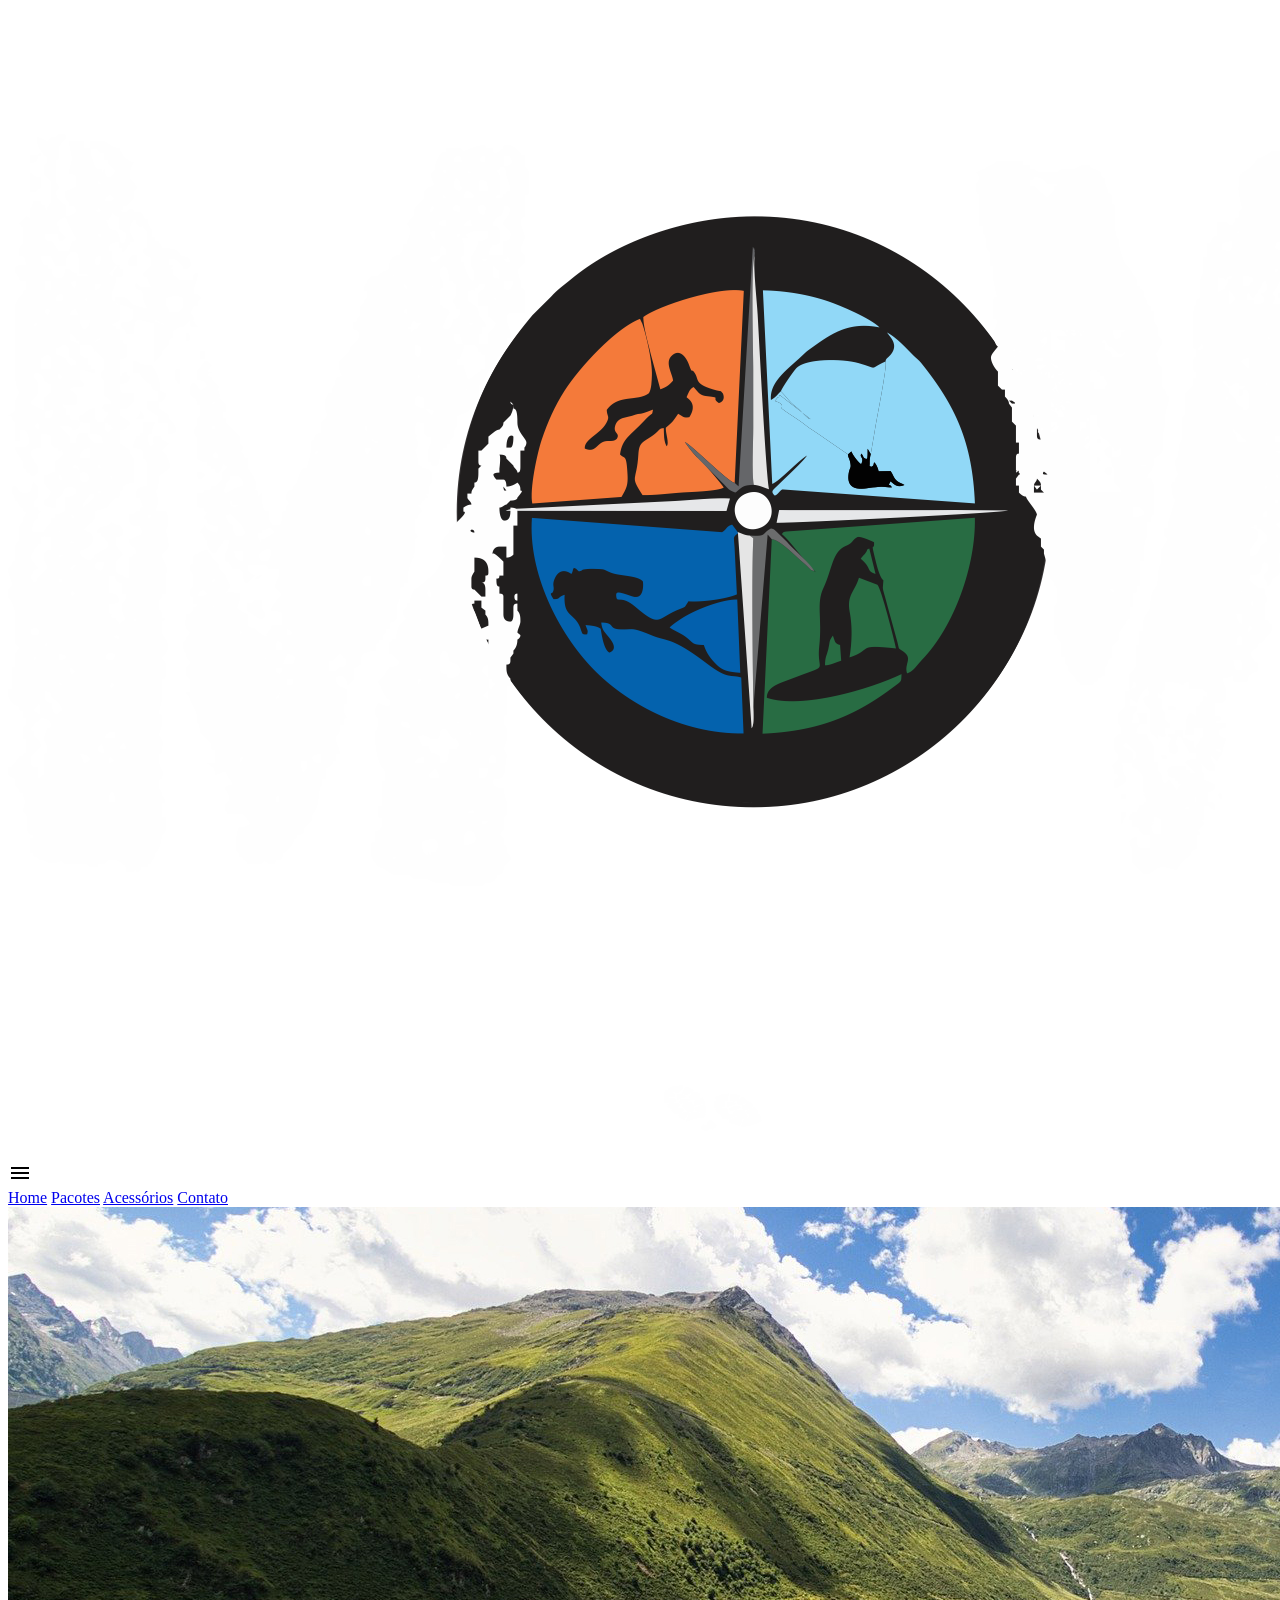
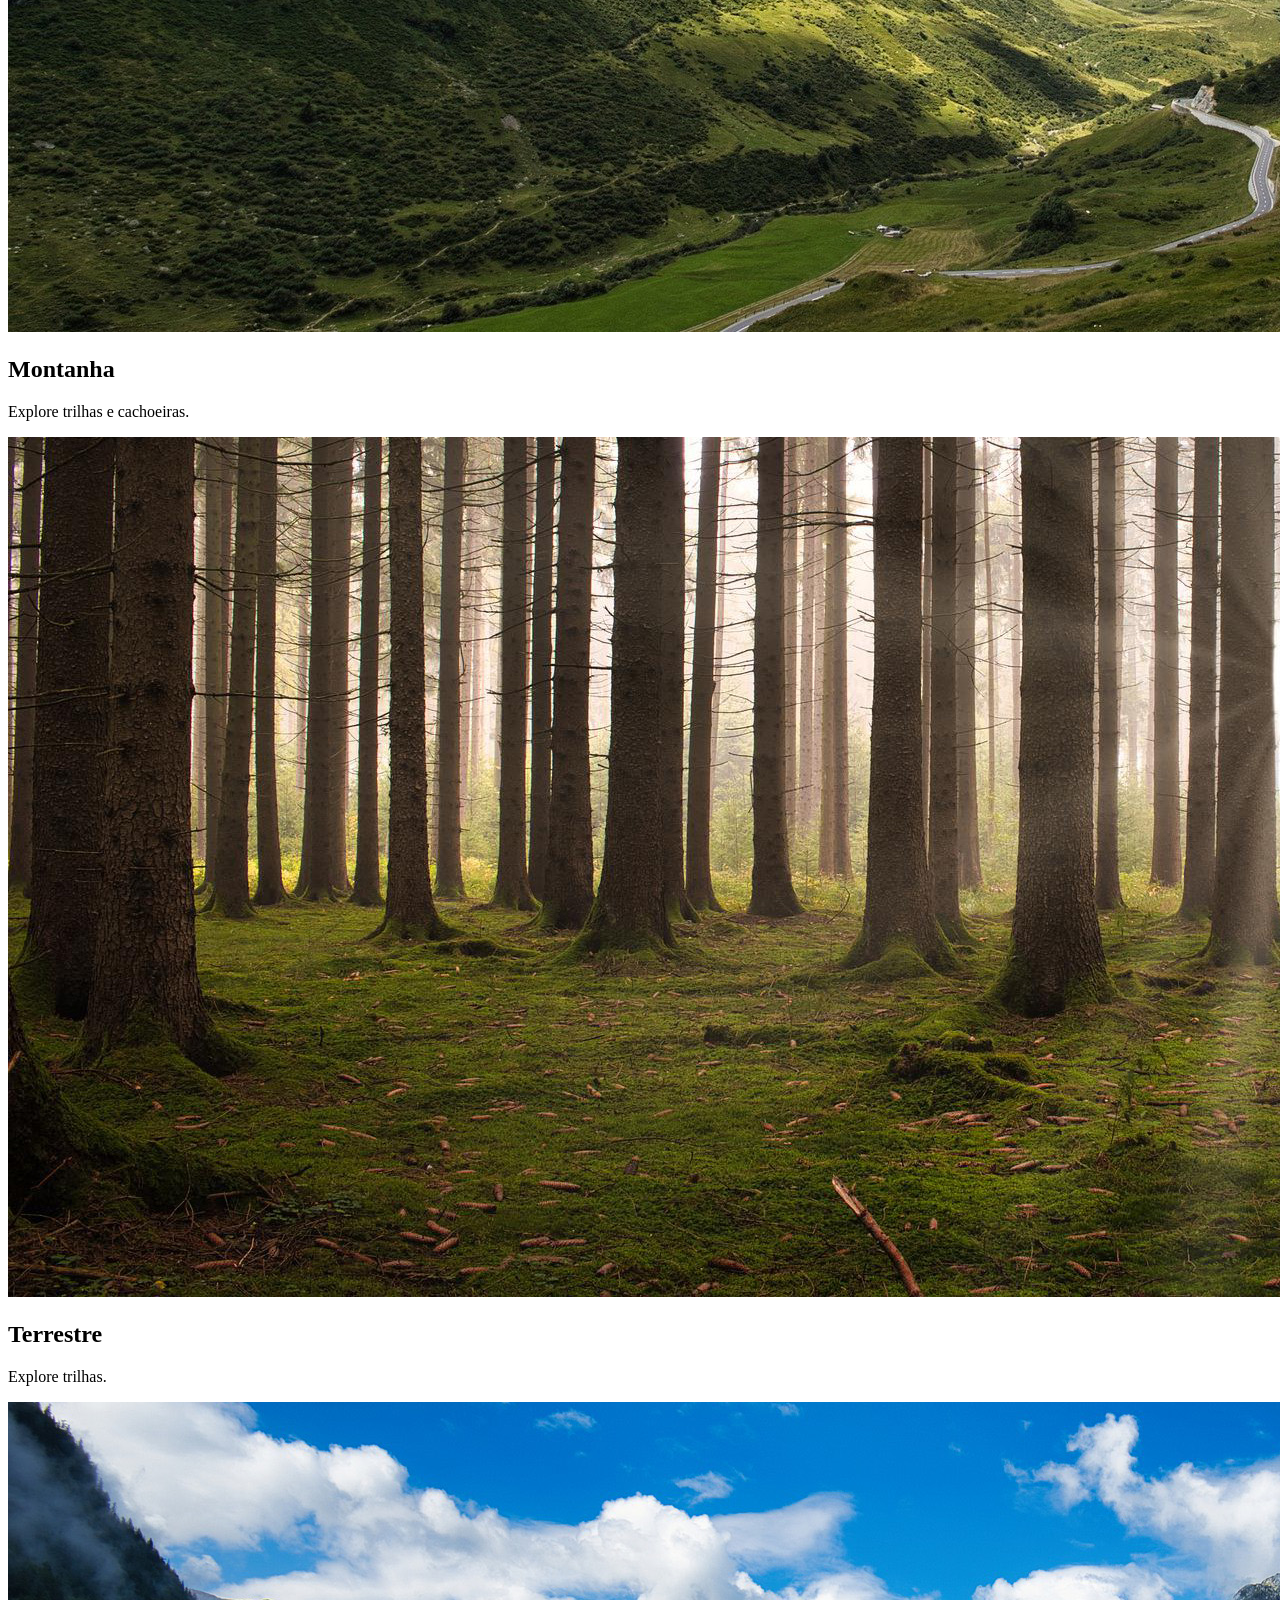
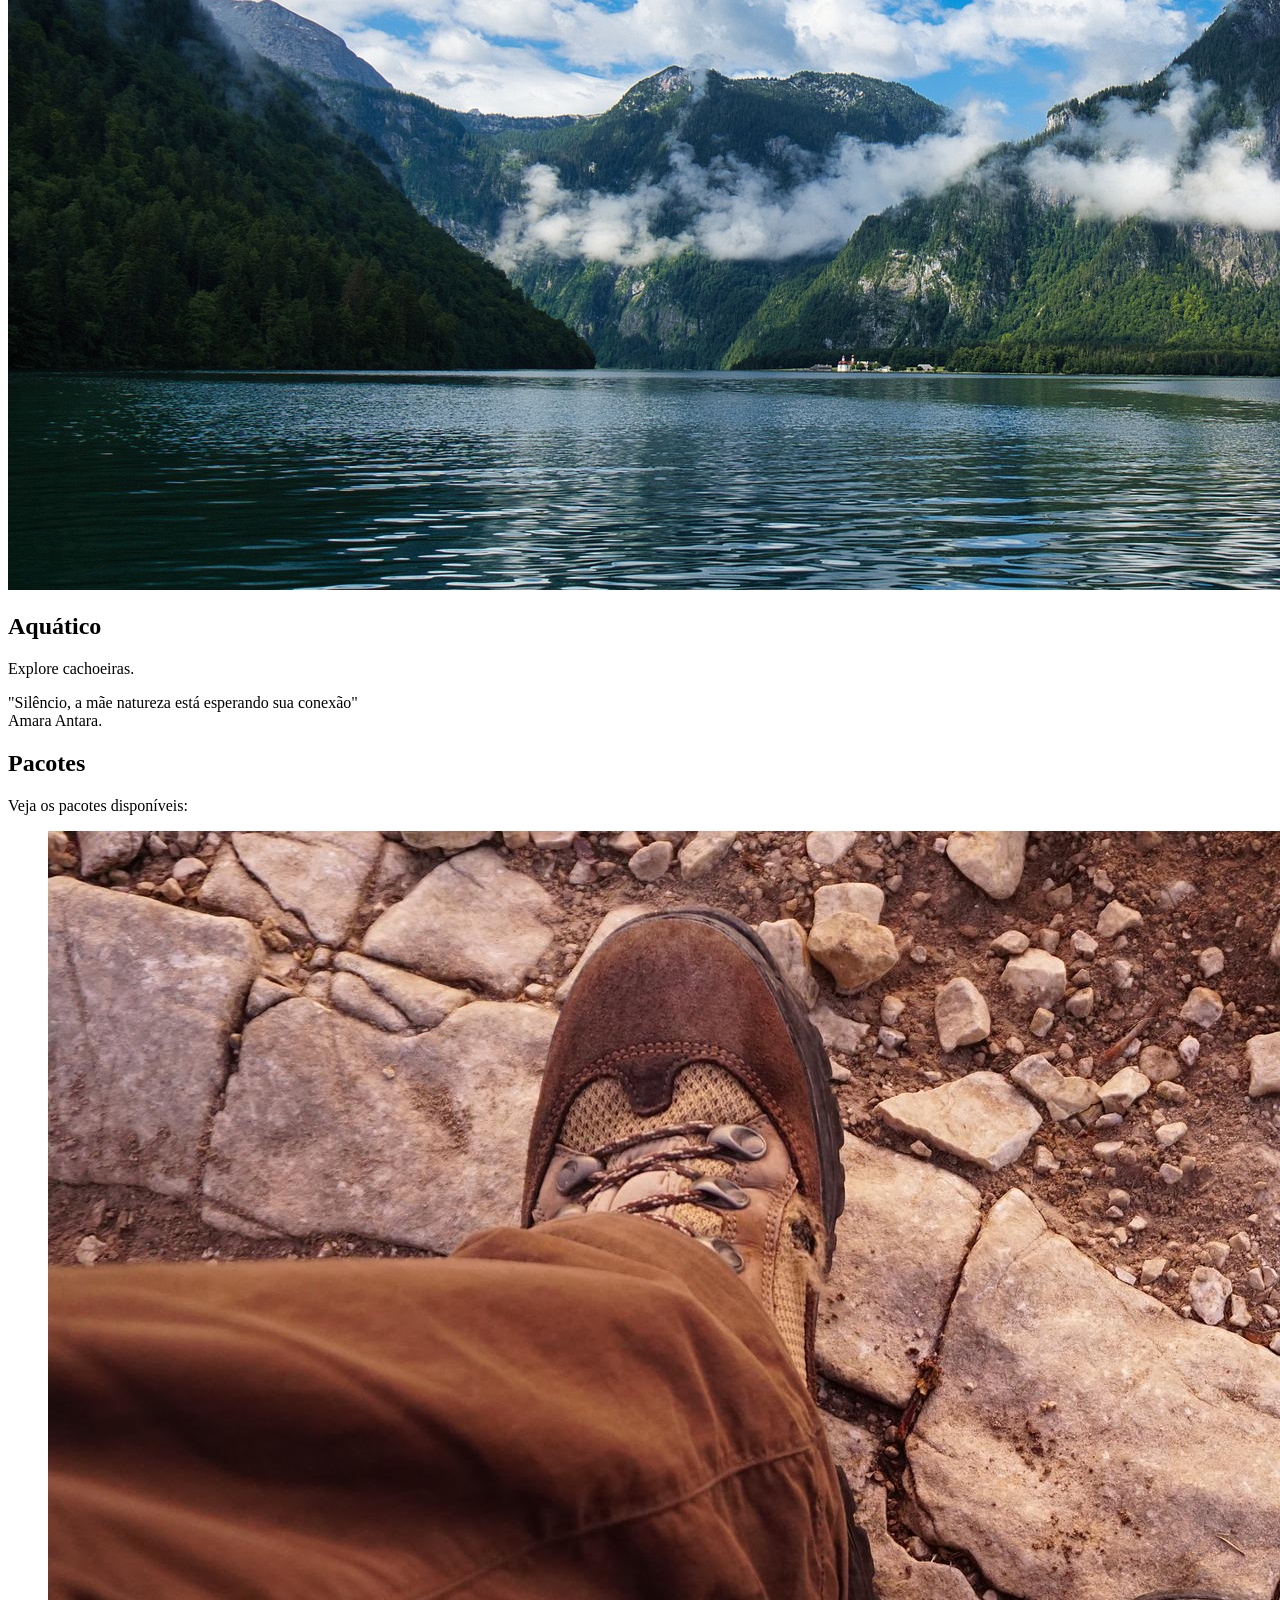
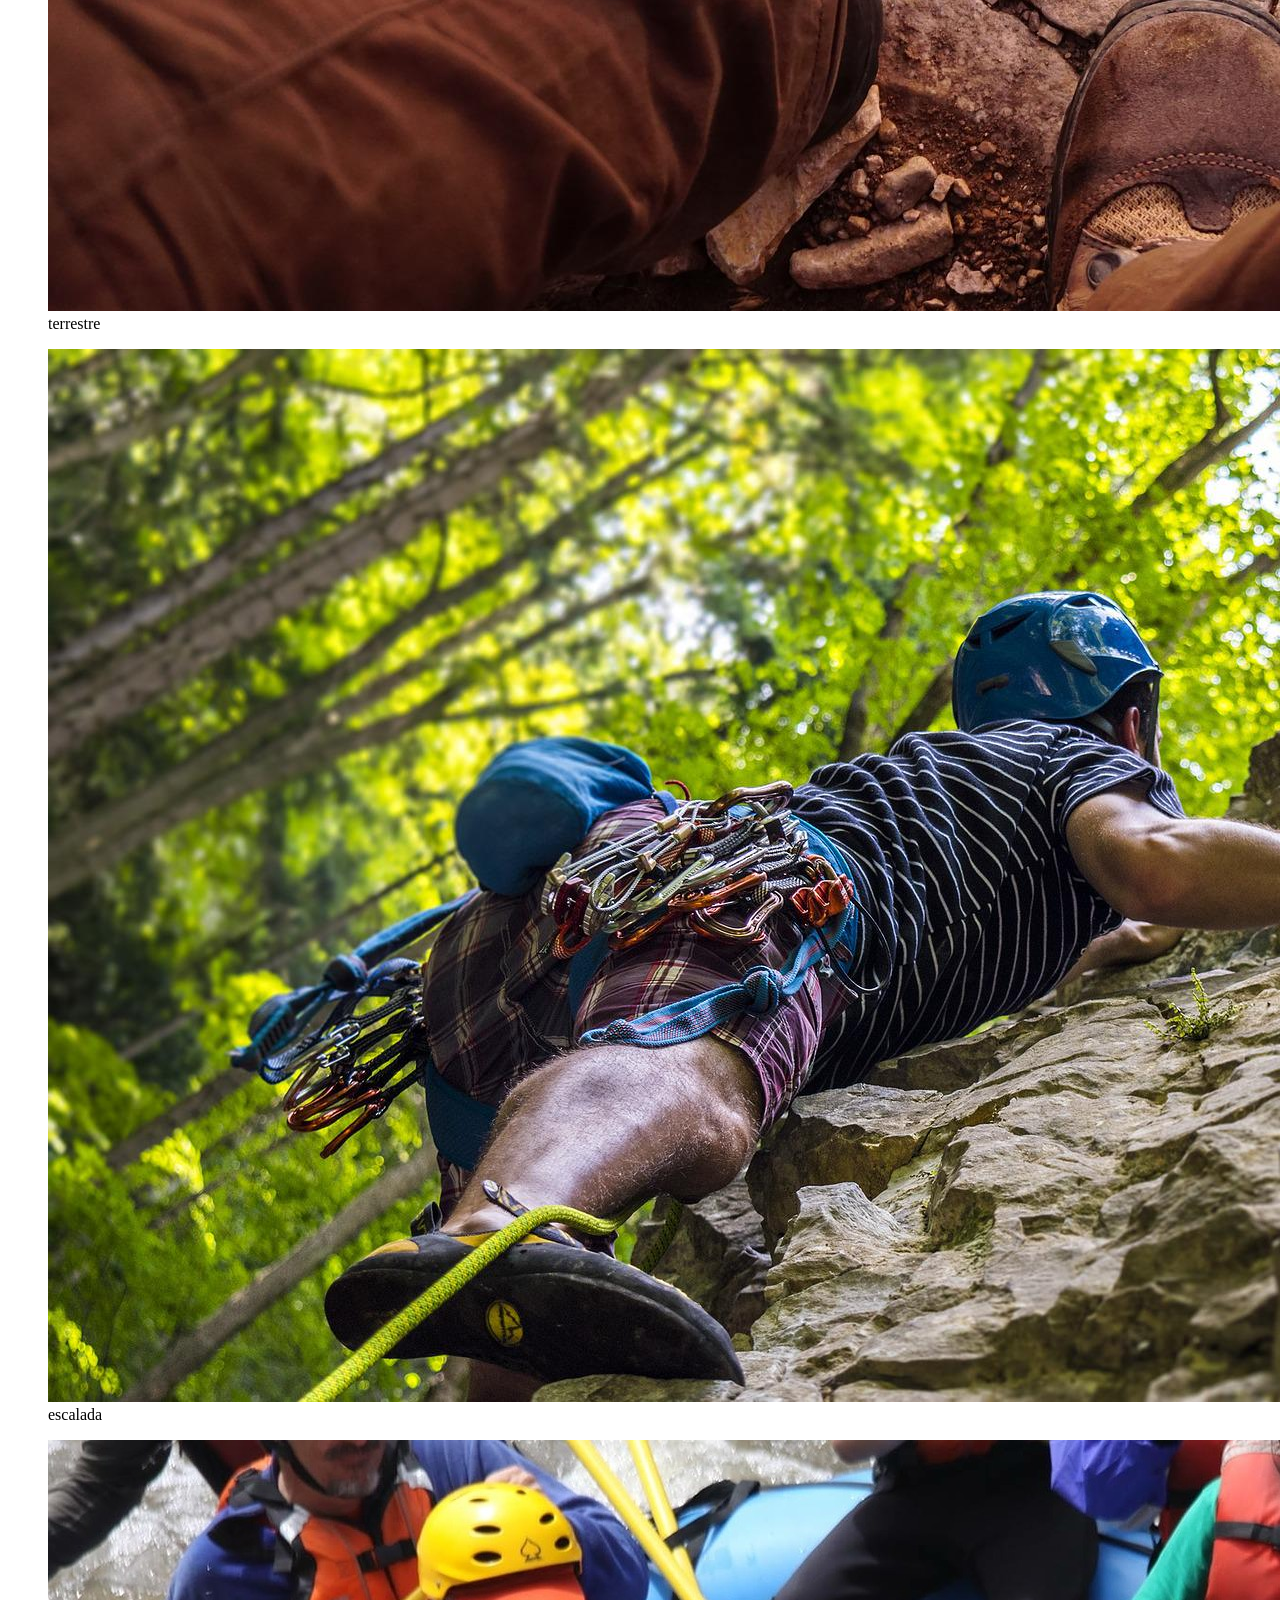
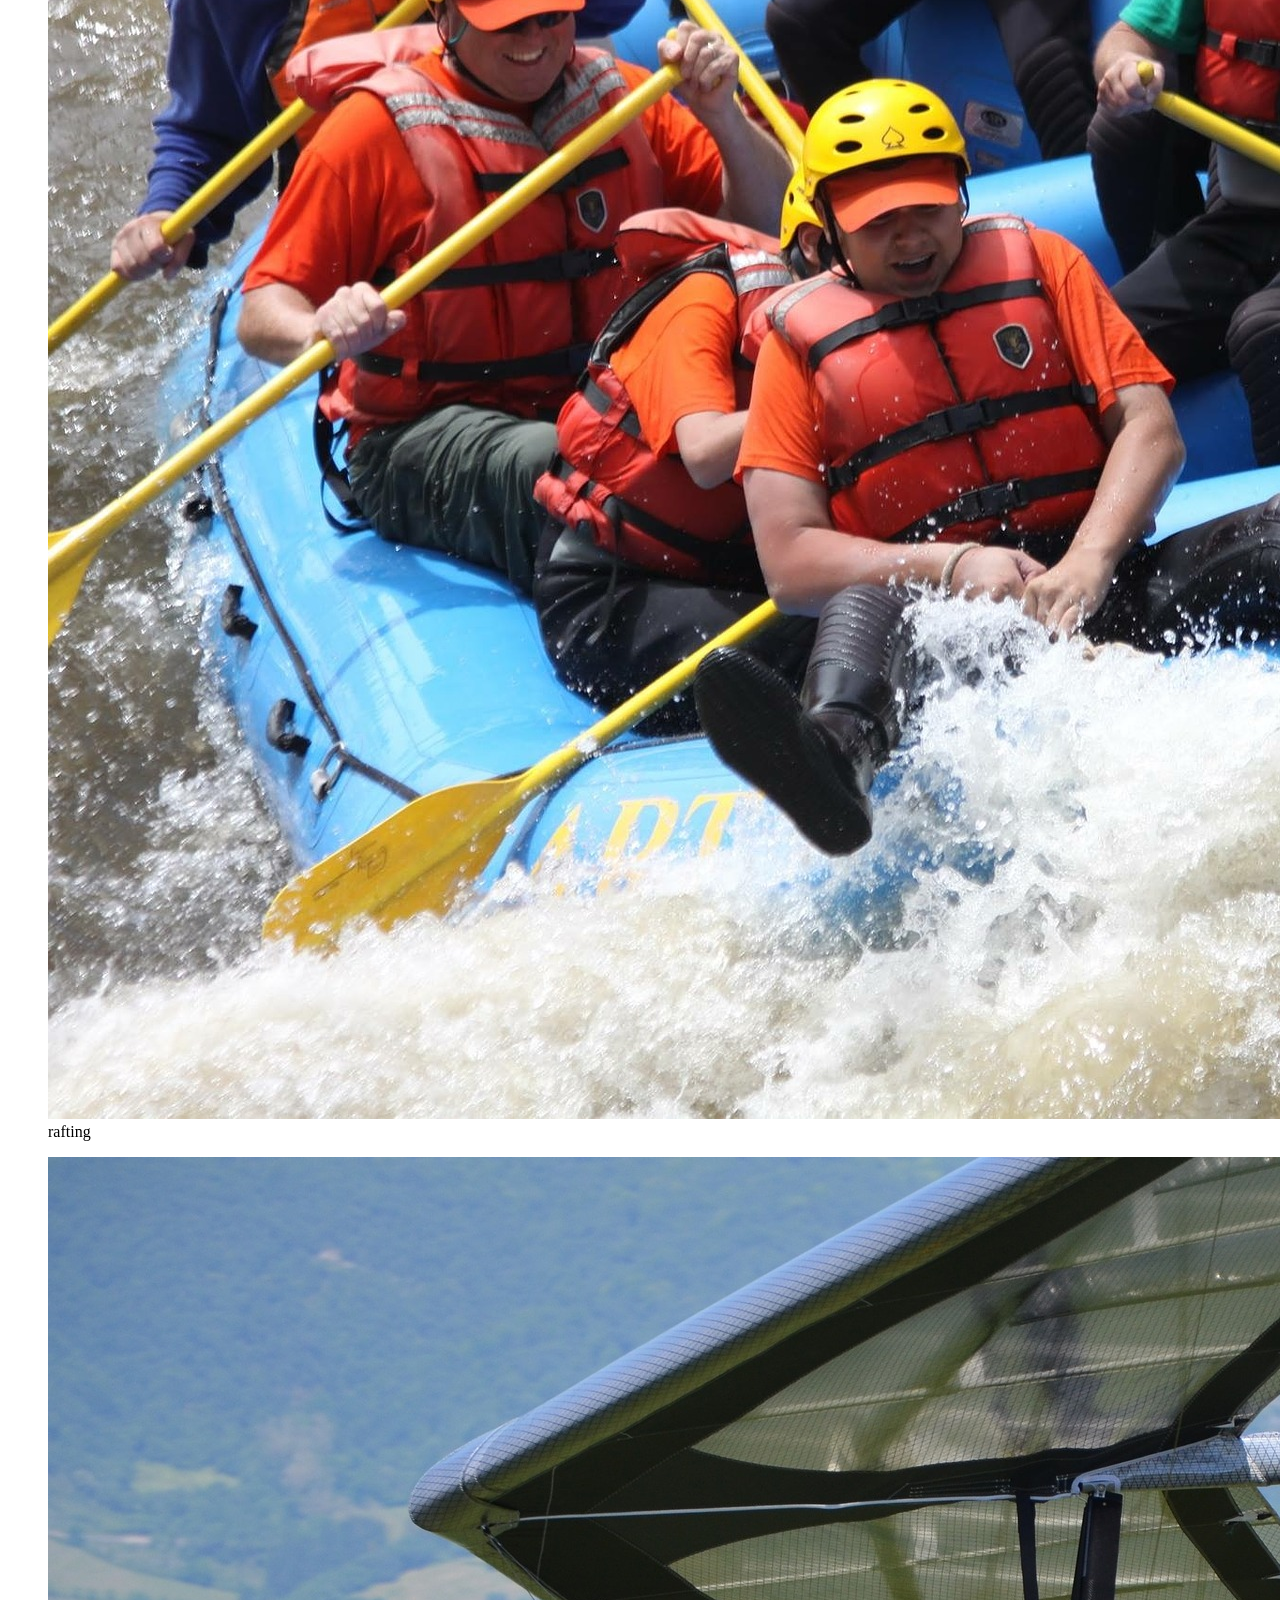
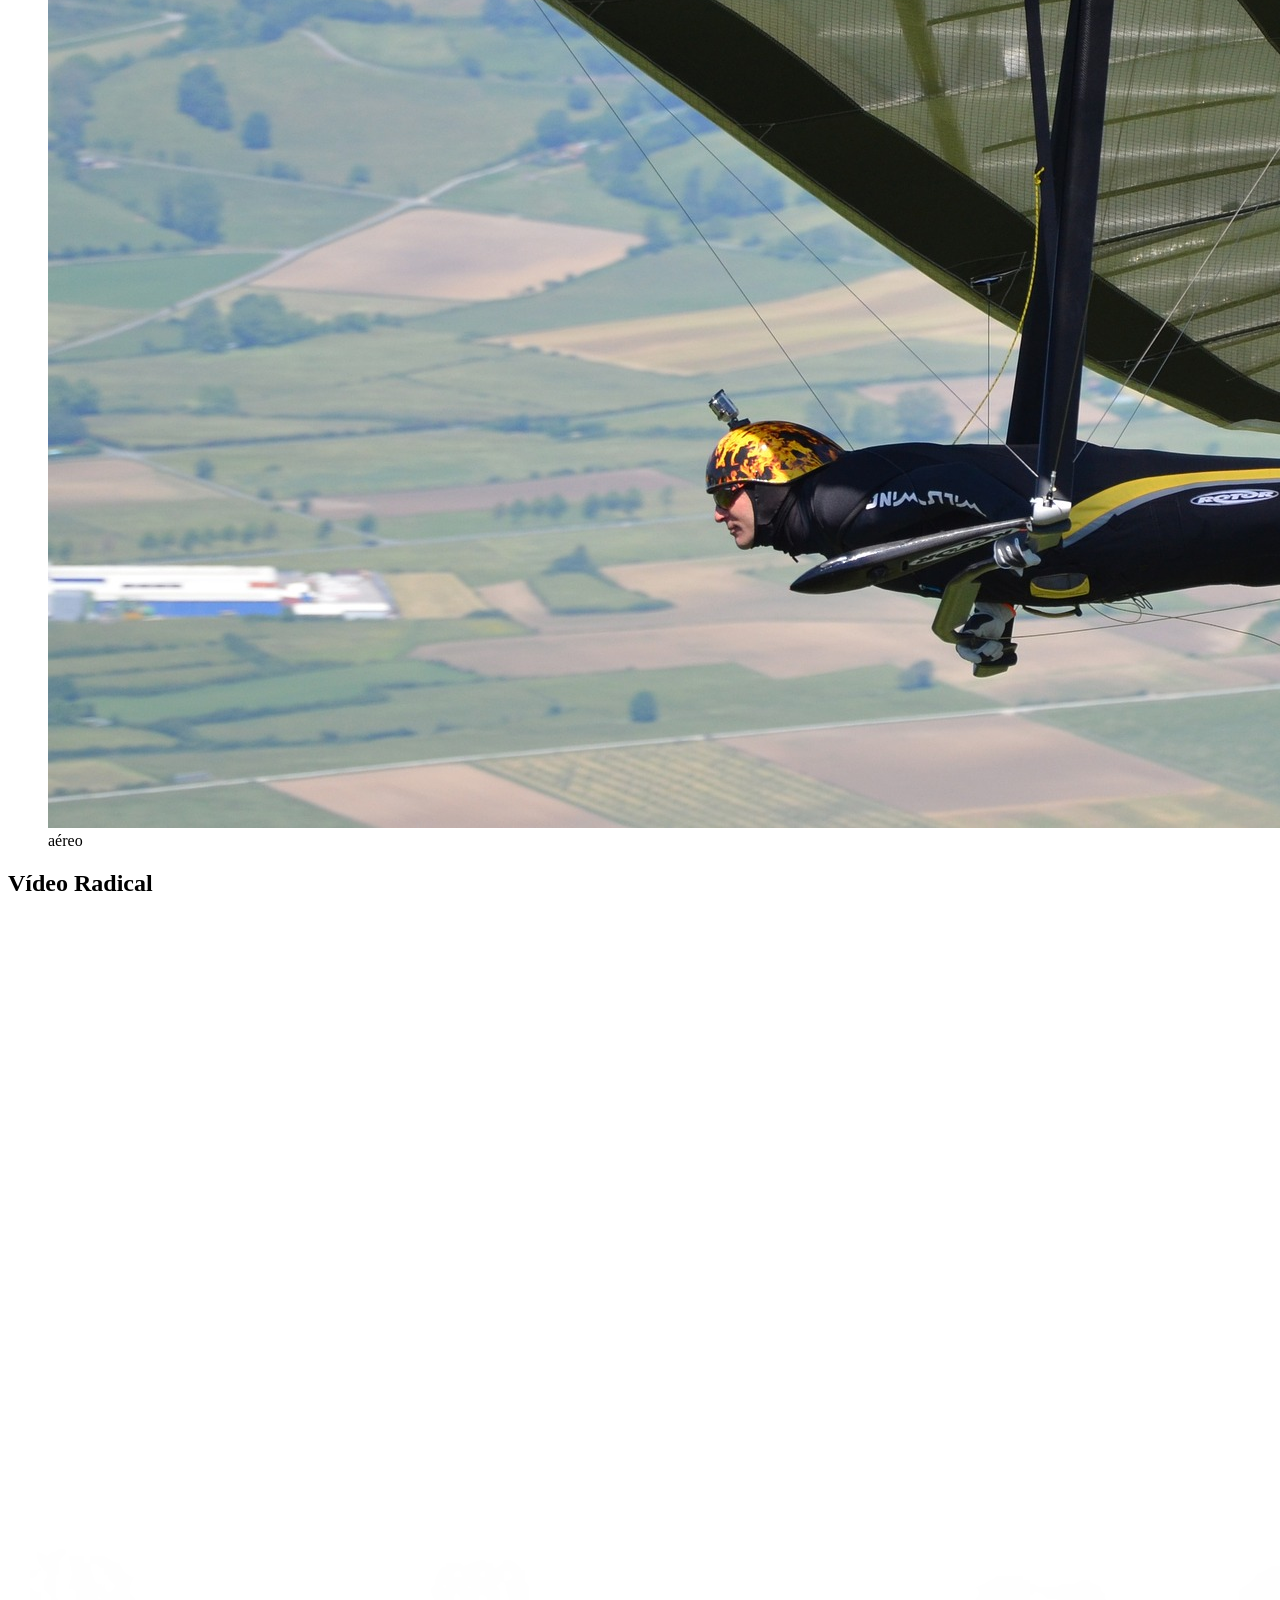
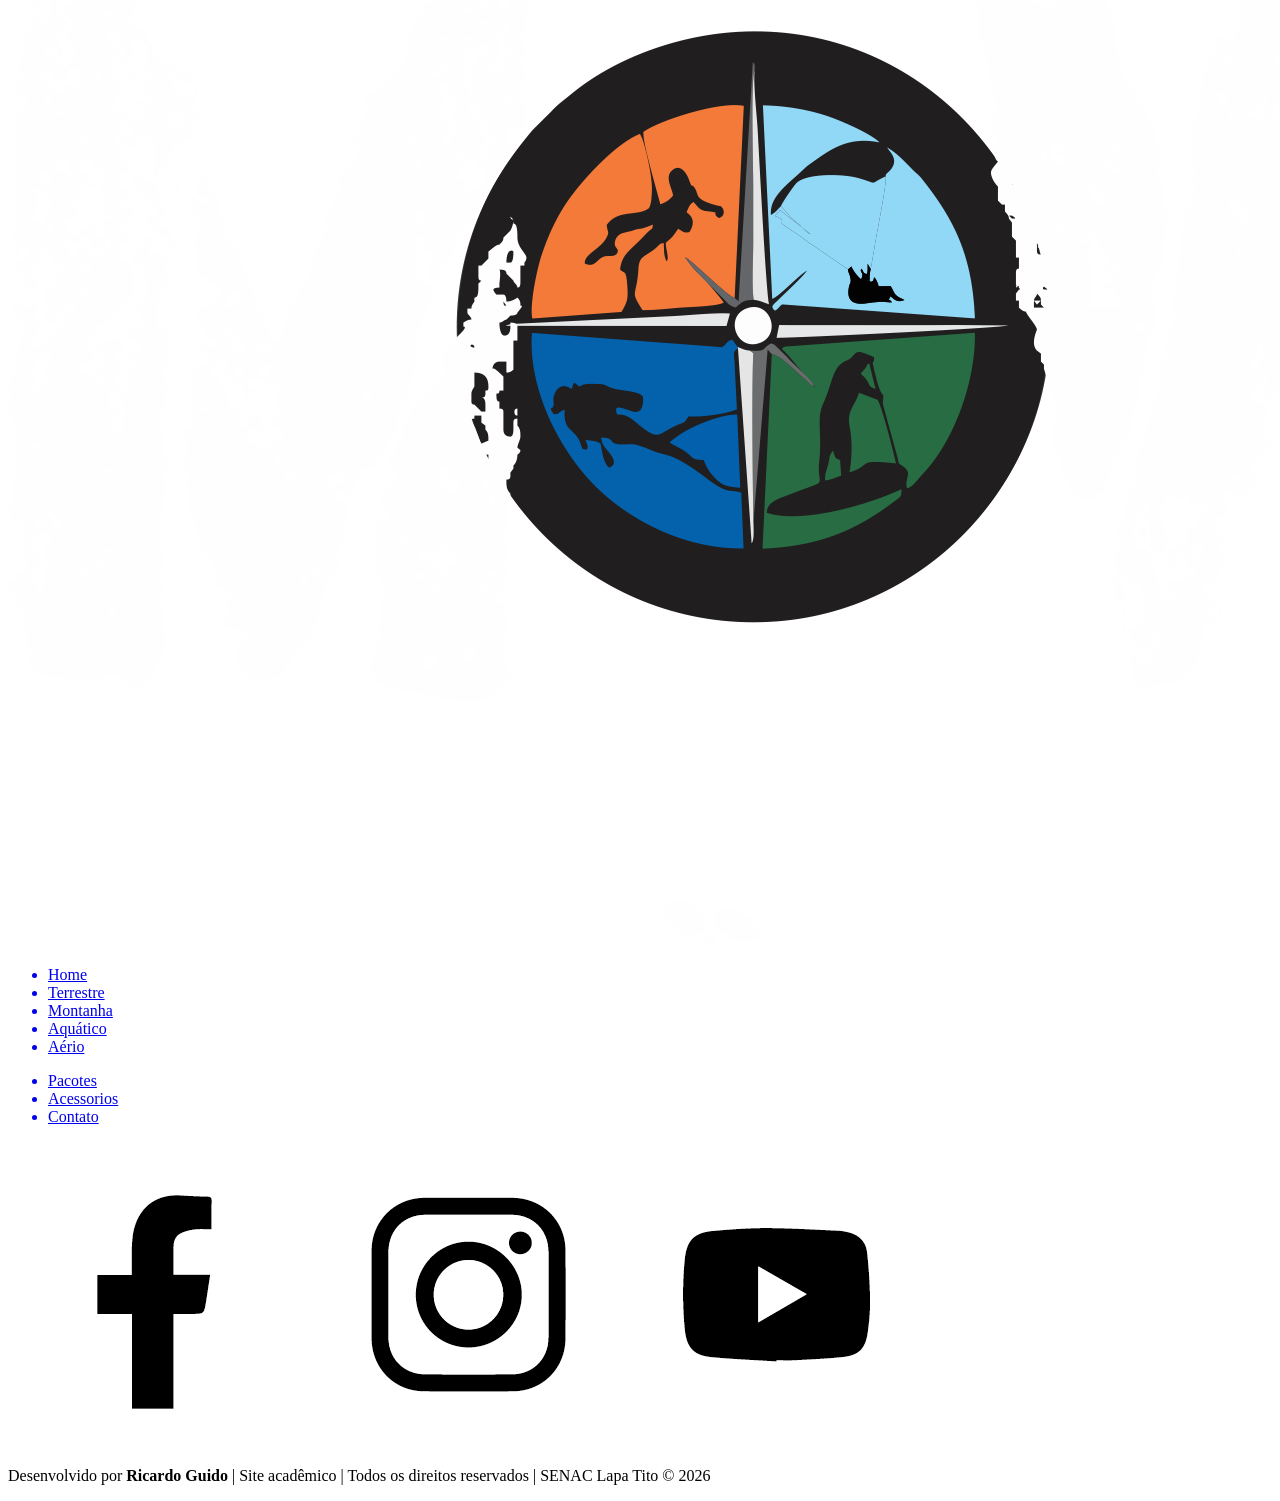
==== index.html @ 096950f2 "finalização do css 05/08" ====
<!DOCTYPE html>
<html lang="pt-br">

<head>
    <meta charset="UTF-8">
    <title>Home Mova-se</title>
    <meta name="descrition"
        content="O Mova-se é um site educacional, com o propósito de fazer reservas e pacotes de viagens.">
    <!-- fonts  -->
    <link rel="preconnect" href="https://fonts.googleapis.com">
    <link rel="preconnect" href="https://fonts.gstatic.com" crossorigin>
    <link
        href="https://fonts.googleapis.com/css2?family=Ubuntu:ital,wght@0,300;0,400;0,500;0,700;1,300;1,400;1,500;1,700&display=swap"
        rel="stylesheet">
    <!-- icones -->
    <link rel="stylesheet"
        href="https://fonts.googleapis.com/css2?family=Material+Symbols+Outlined:opsz,wght,FILL,GRAD@20..48,100..700,0..1,-50..200&icon_names=menu" />

    <link rel="stylesheet" href="css/estilo.css">
</head>

<body>

    <header id="topo">
        <div>
            <h1>
                <a href="index.html"><img src="img/logo.png" alt="Logo do site"></a>
            </h1>
            <span class="material-symbols-outlined">
                menu
            </span>
            <nav>
                <a href="index.html" tabindex="1">Home</a>
                <a href="pacotes.html" tabindex="2">Pacotes</a>
                <a href="acessorios.html" tabindex="3">Acessórios</a>
                <a href="contato.html" tabindex="4">Contato</a>
            </nav>
        </div>
    </header>
    <main class="conteudo">
        <article class="cont-home">
            <div class="destaque" id="destaque">
                <div class="cont-destaque">
                    <img src="img/montanha.jpg" alt="montanha">
                    <div class="text-destaque">
                        <h2>Montanha</h2>
                        <p>Explore trilhas e cachoeiras.</p>
                    </div>
                </div>
                <div class="cont-destaque">
                    <img src="img/arvores.jpg" alt="Arvores">
                    <div class="text-destaque">
                        <h2>Terrestre</h2>
                        <p>Explore trilhas.</p>
                    </div>
                </div>
                <div class="cont-destaque">
                    <img src="img/paisagem.jpg" alt="Montabhas e rios">
                    <div class="text-destaque">
                        <h2>Aquático</h2>
                        <p>Explore cachoeiras.</p>
                    </div>
                </div>
            </div>
        </article>
        <aside id="frase">
            <p>"Silêncio, a mãe natureza está esperando sua conexão"<br>Amara Antara.</p>
        </aside>
        <article class="card">
            <h2 class="titulo">Pacotes</h2>
            <p>Veja os pacotes disponíveis:</p>
            <div class="card-conteudo">
                <figure>
                    <a href="#"><img src="img/capa-terrestre.jpg" alt="Terrestre"></a>
                    <figcaption>terrestre</figcaption>
                </figure>
                <figure>
                    <a href="#"><img src="img/escalada.jpg" alt="Escalada"></a>
                    <figcaption>escalada</figcaption>
                </figure>
                <figure>
                    <a href="#"><img src="img/rafting.jpg" alt="rafting"></a>
                    <figcaption>rafting</figcaption>
                </figure>
                <figure>
                    <a href="#"><img src="img/asa-delta.jpg" alt="aéreo"></a>
                    <figcaption>aéreo</figcaption>
                </figure>
            </div>
        </article>
        <article>
            <div id="video">
                <h2 class="titulo" id="titulo-video">Vídeo Radical</h2>
                <iframe width="760" height="515" src="https://www.youtube.com/embed/zEPZL336TwY?si=XtFigIs9F9GxH9S8"
                    title="YouTube video player" frameborder="0"
                    allow="accelerometer; autoplay; clipboard-write; encrypted-media; gyroscope; picture-in-picture; web-share"
                    referrerpolicy="strict-origin-when-cross-origin" allowfullscreen></iframe>

            </div>
        </article>
    </main>
    <footer class="rodape">
        <div class="rodape-conteudo">
            <div id="logo-rodape">
                <a href="index.html"><img src="img/logo.png" alt="logo do site"></a>
            </div>
            <div class="menu-rodape">
                <ul>
                    <a href="#">
                        <li>Home</li>
                    </a>
                    <a href="#">
                        <li>Terrestre</li>
                    </a>
                    <a href="#">
                        <li>Montanha</li>
                    </a>
                    <a href="#">
                        <li>Aquático</li>
                    </a>
                    <a href="#">
                        <li>Aério</li>
                    </a>
                </ul>
            </div>
            <div class="menu-rodape">
                <ul>
                    <a href="pacotes.html">
                        <li>Pacotes</li>
                    </a>
                    <a href="acessorios.html">
                        <li>Acessorios</li>
                    </a>
                    <a href="contato.html">
                        <li>Contato</li>
                    </a>
                </ul>
            </div>
            <div class="redes">
                <aside>
                    <img src="img/facebook.png" alt="facebook">
                    <img src="img/insta.png" alt="instagram">
                    <img src="img/youtube.png" alt="youtube">
                </aside>
            </div>
            <div class="assinatura">
                <p>Desenvolvido por <strong>Ricardo Guido</strong> | Site acadêmico | Todos os direitos reservados |
                    SENAC
                    Lapa Tito &copy; 2026</p>
            </div>

        </div>

    </footer>
</body>

</html>
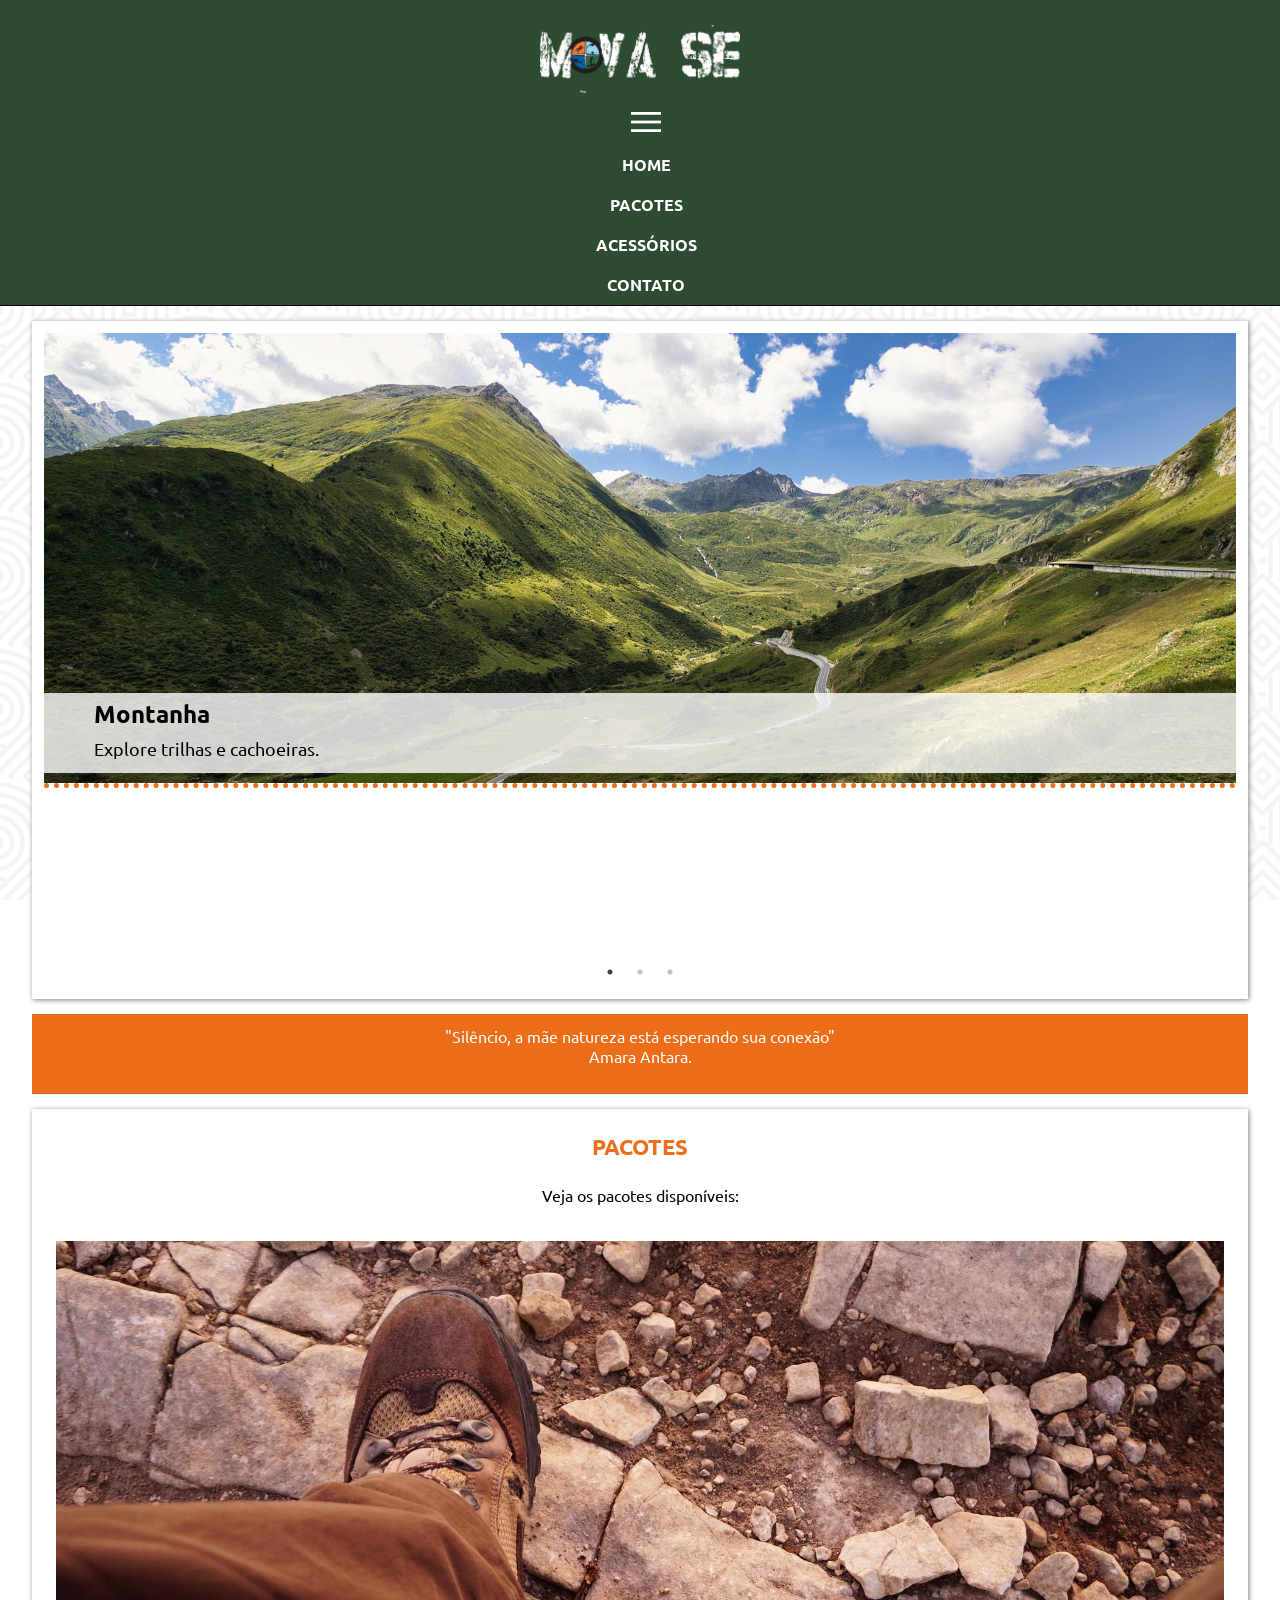
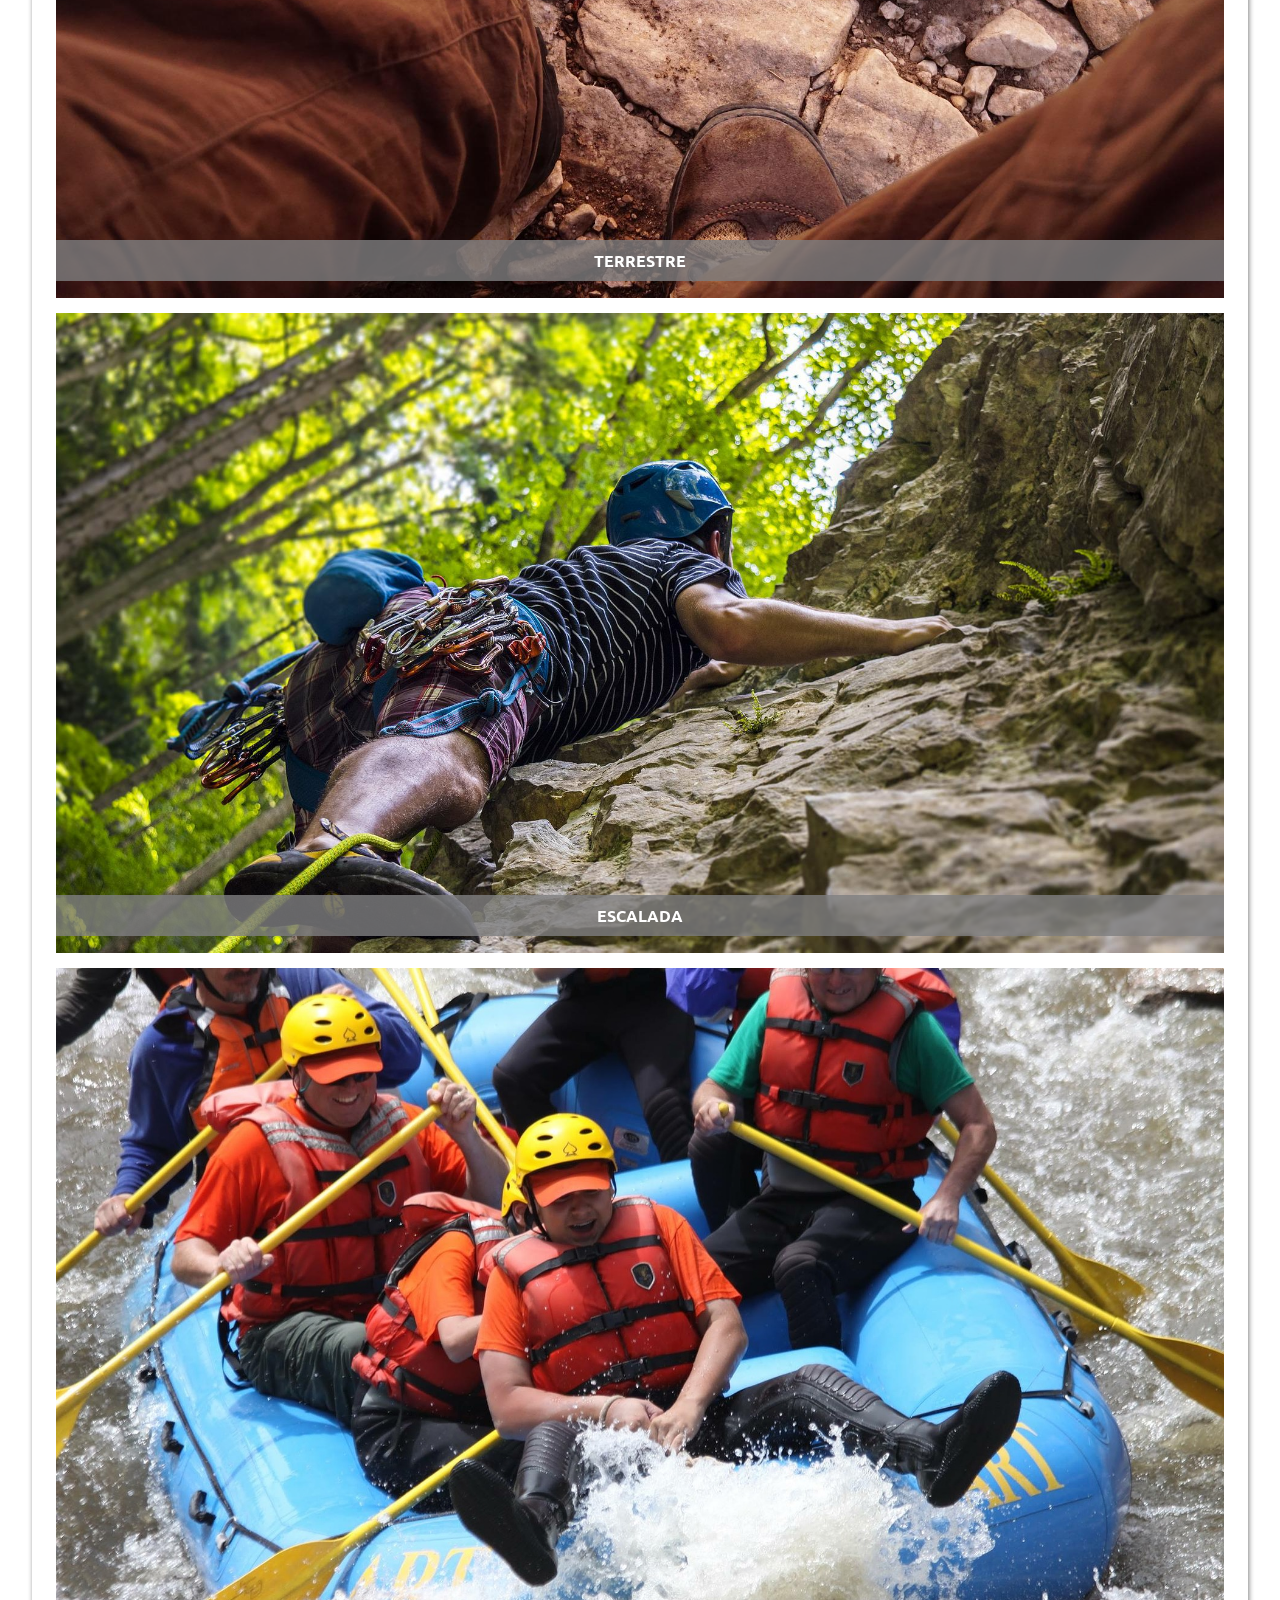
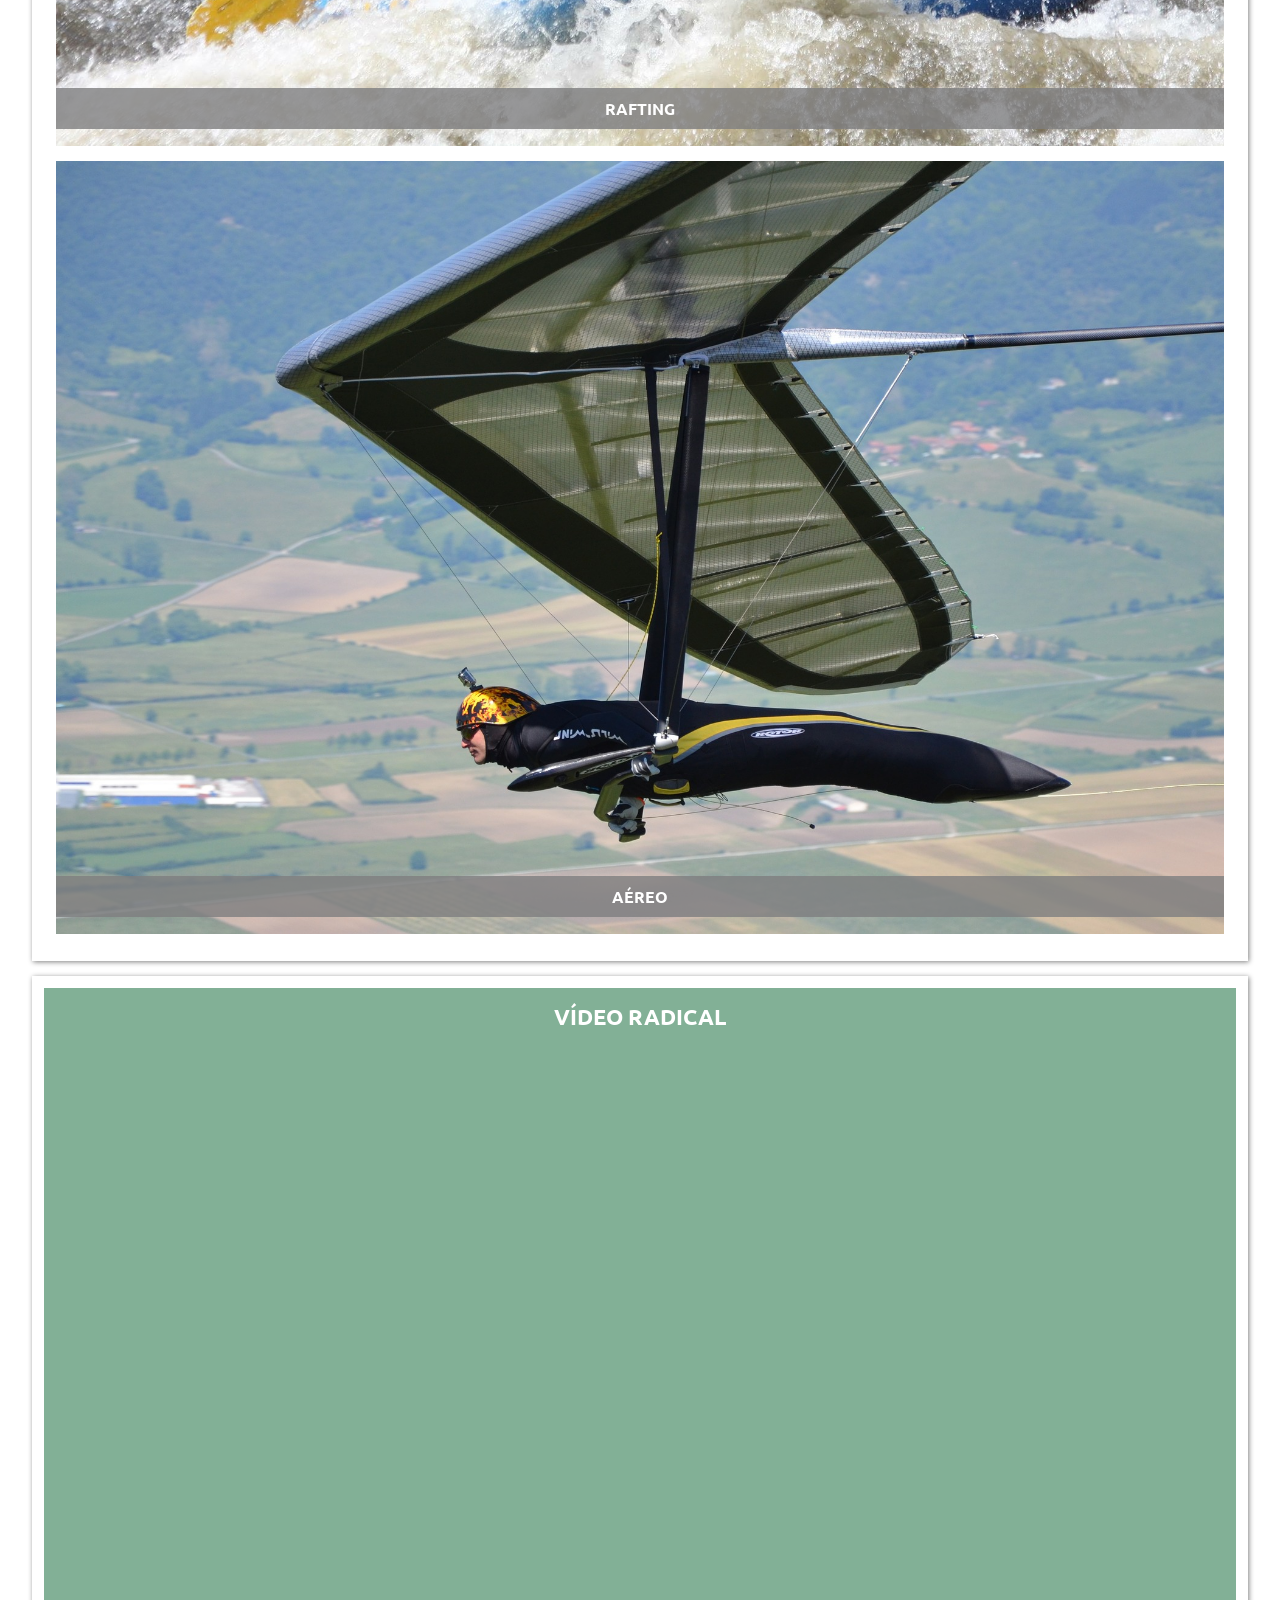
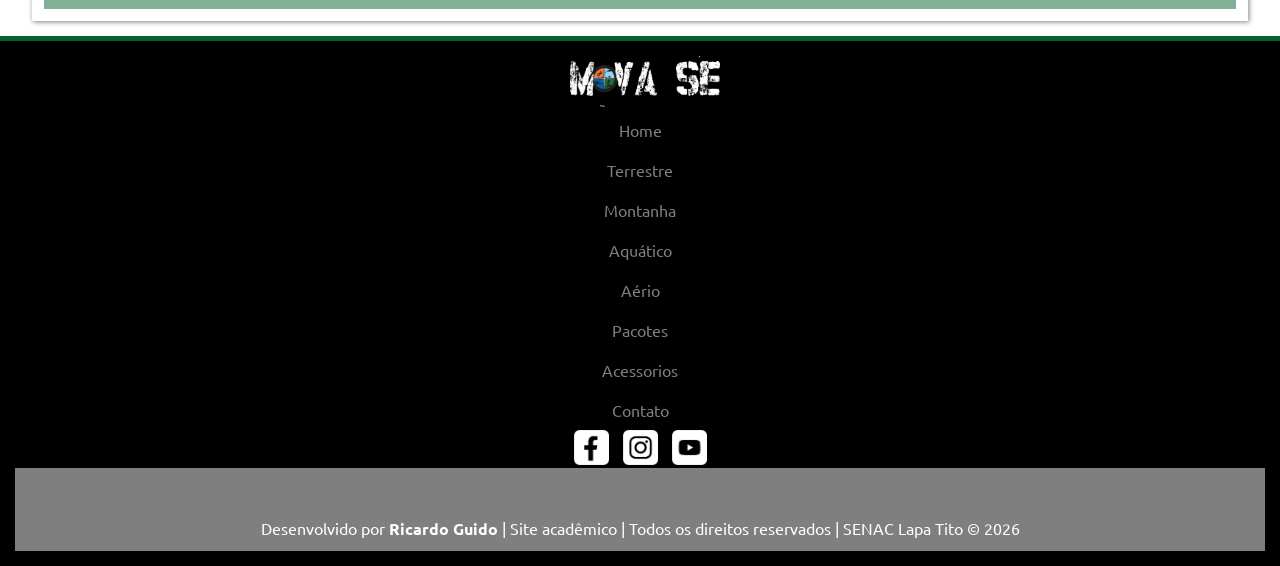
==== commit 28b34625: "criação js e carrossel 06/08" ====
--- a/index.html
+++ b/index.html
@@ -16,7 +16,11 @@
     <link rel="stylesheet"
         href="https://fonts.googleapis.com/css2?family=Material+Symbols+Outlined:opsz,wght,FILL,GRAD@20..48,100..700,0..1,-50..200&icon_names=menu" />
 
-    <link rel="stylesheet" href="css/estilo.css">
+    <link rel="stylesheet" href="css/style.css">
+
+    <!--Slick-->
+    <link rel="stylesheet" href="slick/slick.css">
+    <link rel="stylesheet" href="slick/slick-theme.css">
 </head>
 
 <body>
@@ -26,10 +30,10 @@
             <h1>
                 <a href="index.html"><img src="img/logo.png" alt="Logo do site"></a>
             </h1>
-            <span class="material-symbols-outlined">
+            <span class="material-symbols-outlined" id="iconMenu" onclick="clickMenu()">
                 menu
             </span>
-            <nav>
+            <nav id="itens">
                 <a href="index.html" tabindex="1">Home</a>
                 <a href="pacotes.html" tabindex="2">Pacotes</a>
                 <a href="acessorios.html" tabindex="3">Acessórios</a>
@@ -152,6 +156,11 @@
         </div>
 
     </footer>
+
+    <script src="js/jquery-3.7.0.min.js"></script>
+    <script src="slick/slick.min.js"></script>
+
+    <script src="js/interacoes.js"></script>
 </body>
 
 </html>
--- a/css/style.css
+++ b/css/style.css
@@ -0,0 +1,481 @@
+@charset "utf-8";
+
+/* Importação das fontes */
+@import url('https://fonts.googleapis.com/css2?family=Ubuntu:ital,wght@0,300;0,400;0,500;0,700;1,300;1,400;1,500;1,700&display=swap');
+
+
+*{
+  margin: 0;
+  padding: 0;
+}
+body{
+font-family: 'Ubuntu', sans-serif;
+background-image: url(../img/hypnotize.png);
+background-attachment: fixed;
+width: 100%;
+}
+
+img{
+  width: 100%;
+}
+/* =============configurações de mobile frist============= */
+/* topo */
+#topo{
+  background-color: rgba(24, 56, 29, 0.9);
+  border-bottom:  solid 1px;
+  text-align: center;
+  margin-bottom: 15px;
+}
+
+h1 img{
+  margin-top: 25px;
+  width: 200px;
+}
+
+nav {
+  min-height: 40px;
+  text-transform: uppercase;
+  font-weight: bold;
+  line-height: 40px;
+  padding-left: 1%;
+}
+
+nav a:link,
+nav a:visited,
+#iconMenu:link,
+#iconMenu:visited{
+  text-decoration: none;
+  color: white;
+  transition: 1s;
+  min-height: inherit;
+  display: flex;
+  justify-content: center;
+  align-items: center;
+}
+
+nav a:focus,
+nav a:hover,
+#iconMenu:focus,
+#iconMenu:hover{
+  background-color: #A98E12;
+  color: #000;
+  transition: background-color 1s;
+  border-radius: 5%;
+}
+
+#iconMenu{
+  color: white;
+  cursor: pointer;
+  min-height: 40px;
+  line-height: 40px;
+  padding-left: 1%;
+  font-size: 40px;
+}
+/* =====configurações do footer ========== */
+.rodape{
+  border-top: solid 5px #06632E;
+  background-color: #000;
+  color: #7F7F80;
+  text-align: center;
+  width: 100%;
+}
+
+.rodape p,li{
+  font-size: 16px;
+}
+.rodape img{
+  margin: 0 5px;
+}
+.rodape-conteudo{
+  padding: 15px;
+  color: #fff;
+}
+.rodape-conteudo li{
+  list-style: none;
+  margin: 0 auto;
+  padding: 10px 0;
+}
+
+#logo-rodape{
+  min-width: 146px;
+  width: 150px;
+  margin: 0 auto;
+}
+
+.menu-rodape a {
+  text-decoration: none;
+  color: #7F7F80;
+}
+.menu-rodape a:hover{
+  color: #fff;
+}
+.redes img{
+  min-width: 35px;
+  width: 35px;
+}
+.assinatura{
+  color: #fff;
+  background-color: #7F7F80;
+  text-align: center;
+  height: auto;
+  padding: 1%;
+}
+.assinatura p{
+  margin-top: 3%;
+}
+
+/* conteúdo */
+
+.conteudo{
+  max-width: 95%;
+  margin: auto;
+}
+.conteudo article{
+  background-color: #fff;
+  margin: 15px 0;
+  padding: 1%;
+  box-shadow: grey 1px 1px 5px;
+}
+.conteudo h2,
+.conteudo h3,
+.conteudo p{
+  padding: 1%;
+}
+.titulo{
+  font-size: 1.4em;
+  color: #ED6D19;
+  text-align: center;
+  text-transform: uppercase;
+}
+/* COnfigurações da Home */
+
+.destaque img{
+  border-bottom: dotted #ED6D19 5px;
+}
+
+.text-destaque{
+  position: relative;
+  bottom: 100px;
+  background-color: rgba(255, 255, 255, 0.8);
+  height: 80px;
+  margin-top: 5px;
+  width: 100%;
+}
+.text-destaque h2{
+  color: #000 !important;
+  margin-top: 5px;
+  padding: 5px 0 3px 50px;
+}
+.text-destaque p{
+  margin-top: 5px;
+  font-size: 1.1em;
+  padding: 0 0 5px 50px;
+}
+#frase p{
+  font-size: 1em;
+  padding: 12px;
+}
+#frase{
+  color: #fff;
+  background-color: #ED6D19;
+  text-align: center;
+  height: 80px;
+}
+.card{
+  margin: 15px 0;
+  padding: 5%;
+}
+.card p{
+  text-align: center;
+  padding: 1% 0 2% 0;
+}
+
+.card-conteudo figure{
+  margin: 1%;
+  position: relative;
+  box-sizing: grey 1px 1px 5px;
+}
+.card-conteudo figcaption{
+  position: absolute;
+  left: 0;
+  bottom: 20px;
+  width: 100%;
+  background-color: rgba(127, 127, 128, 0.8);
+  color: #fff;
+  padding: 10px 0;
+  text-align: center;
+  font-weight: bold;
+  text-transform: uppercase;
+}
+.card-conteudo figure img{
+  transition: 1s;
+  filter: opacity(1);
+}
+.card-conteudo a:hover img,
+.card-conteudo a:focus img{
+  filter: opacity(0.6);
+}
+#video{
+  width: 100%;
+  background-color: rgba(6, 99, 46, 0.5);
+  text-align: center;
+}
+#titulo-video{
+  color: #fff;
+  padding: 15px;
+}
+iframe{
+  margin: auto;
+  max-width: 80%;
+  display: block;
+  padding: 2% 0;
+}
+/* ==== página contato ======= */
+
+#form-contato{
+  margin: auto;
+  max-width: 700px;
+  width: 95%;
+}
+#form-contato input,
+#form-contato textarea{
+  border: solid 1px rgb(103,103,103);
+  width: 100%;
+  margin: 4px auto;
+  border-radius: 5px;
+}
+#form-contato input{
+  height: 40px;
+}
+#form-contato button{
+border: none;
+padding: 2%;
+background-color: #000;
+color: #fff;
+border-radius: 5px;
+}
+#form-contato button:hover,
+#form-contato button:focus{
+  background-color: #ED6D19;
+  cursor: pointer;
+}
+.conteudo-info p{
+  margin: 5%;
+}
+.localizacao p {
+  text-align: center;
+}
+
+/* ============ Página pacotes ============= */
+#card-pacote{
+  background-color: rgba(6, 99,46,0.5);
+  padding: 10px;
+  text-align: center;
+}
+.car-pacote-info{
+  background-color: #fff;
+  border-radius: 5px;
+  padding: 1%;
+  box-shadow: grey 1px 1px 5px;
+  margin: 20px auto;
+  max-width: 400px;
+}
+.pac-fotos, 
+.pac-reserva{
+  background-color: #A98E12;
+  color: #000;
+  width: 80px;
+  border-radius: 3px;
+  text-align: center;
+  padding: 5px;
+  text-transform: uppercase;
+  border: none;
+}
+.pac-flex{
+  display: flex;
+  margin-top: 15px;
+  justify-content: center;
+  gap: 20px;
+}
+
+.pac-fotos:hover,
+.pac-reserva:hover{
+  background-color: #ecda87;
+  color: #ED6D19;
+  transition: background-color 1s;
+  border-radius: 5%;
+}
+/* =====página acessórios ======= */
+.acessorios{
+  margin: auto;
+  padding: 15px;
+}
+.produtos img{
+  max-width: 100px;
+  border: #7F7F80 solid 3px;
+  border-radius: 100%;
+  box-shadow: grey 1px 1px 5px;
+}
+.produtos{
+  box-shadow: grey 1px 1px 5px;
+  text-align: center;
+  padding: 20px;
+  width: 80%;
+  height: 200px;
+  margin: 10px;
+  border-radius: 5px;
+}
+.produtos h4{
+  color: #ED6D19;
+  text-transform: uppercase;
+}
+.produtos p{
+  margin: 2% !important;
+}
+.comprar{
+  text-transform: uppercase;
+  background-color: #ED6D19;
+  width: 100px;
+  height: 20px;
+  padding: 3px;
+  margin: -5px auto;
+  border-radius: 5px;
+  color: #fff;
+}
+
+/* configuração do responsivo */
+
+/* @media (min-width:700px){
+  #topo{
+    position: fixed;
+    width: 100%;
+    top: 0;
+    z-index: 1000;
+  }
+  #topo div{
+    display: flex;
+    justify-content: center;
+    align-items: center;
+  }
+  h1{
+    margin-left: 3%;
+    margin-top: 5px;
+    width: 150px;
+  }
+  h1 img{
+    margin-top: 18px;
+  }
+  nav{
+    width: 100%;
+    display: flex;
+    flex-wrap: wrap;
+    justify-content: center;
+    align-items: center;
+  }
+  #iconMenu{
+    display: none;
+  }
+  nav a{
+    padding: 10px;
+  }
+  .conteudo{
+    margin-top: 100px;
+  }
+  .rodape-conteudo{
+    display: flex;
+    justify-content: center;
+    align-items: center;
+    flex-wrap: wrap;
+  }
+  #logo-rodape,
+  .menu-rodape,
+  .redes{
+    margin: 0 auto;
+  }
+  
+  .assinatura p{
+    padding-top: 1%;
+    
+  }
+  .assinatura{
+    width: 100%;
+  }
+  .card-conteudo,
+  .acessorios,
+  #card-pacote{
+    display: flex;
+    justify-content: center;
+    align-items: center;
+  }
+  .produtos{
+    margin: 10px 1%;
+    height: 250px;
+    padding: 5%;
+  }
+  .acessorios{
+    margin: 0 15%;
+  }
+  .comprar{
+    margin: 2% auto;
+  }
+  .img-produto{
+    width: 106px;
+    height: 106px;
+  }
+  .produtos h4{
+    margin: 10px auto;
+  }
+  .car-pacote-info{
+    margin: 0.4%;
+    overflow: hidden;
+  }
+  .car-pacote-info img{
+    height: 200px;
+    object-fit: cover;
+    width: 100%;
+  }
+  
+}
+@media (min-width: 930px){
+.card-conteudo figure img{
+  width: 210px;
+  height: 150px;
+}
+.text-destaque p {
+  margin-top: 0;
+}
+#frase p{
+padding-top: 24px;
+font-size: 1.1em;
+}
+.comprar{
+  margin: 20px auto;
+}
+#conteudo-contato{
+  display: flex;
+  justify-content: center;
+  align-items: center;
+}
+.conteudo-info article{
+  margin: 15px 5px;
+  padding: 1%;
+}
+#conteudo-contato article{
+  height: 745px;
+}
+.localizacao iframe{
+  height: 500px;
+}
+#localizacao-end{
+  height: 745px;
+}
+}
+@media (min-width:1500px){
+  nav{
+    width: 1200px;
+  }
+  .conteudo{
+    width: 1200px;
+  }
+   
+}*/
